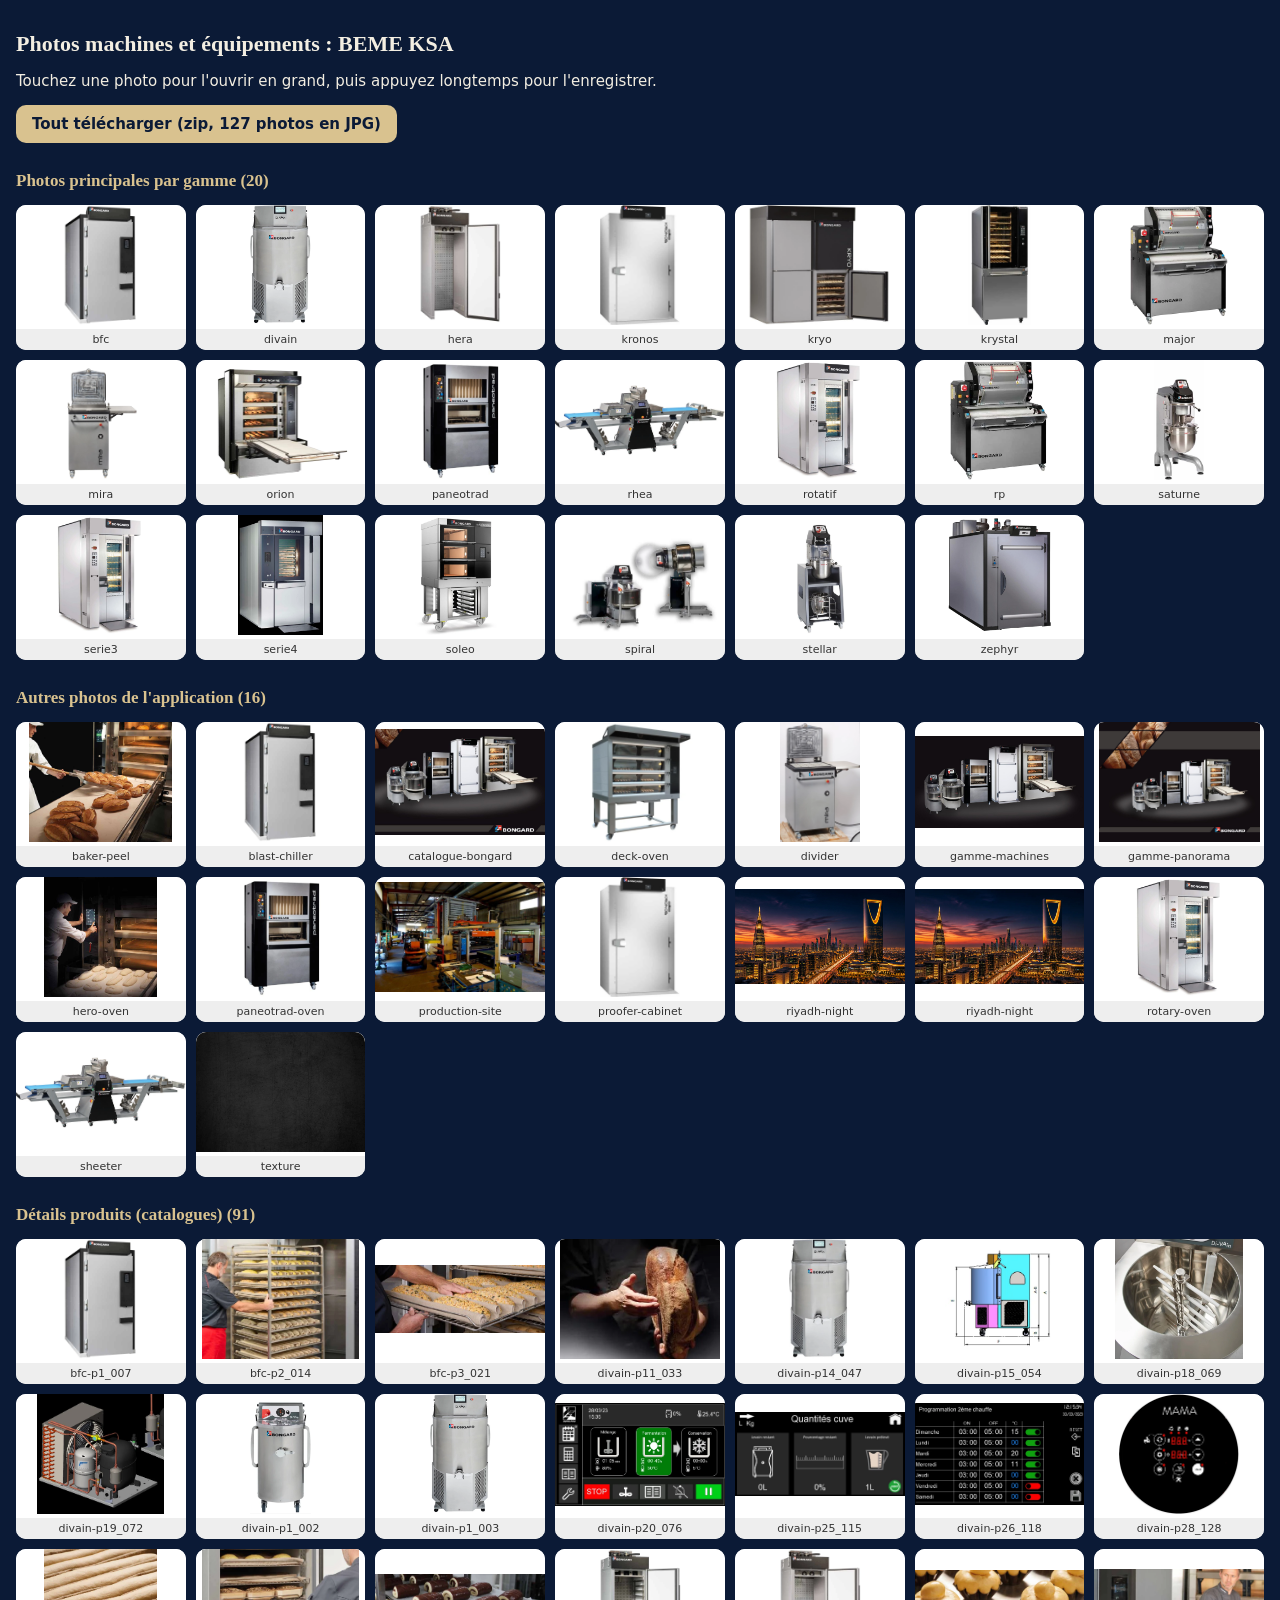
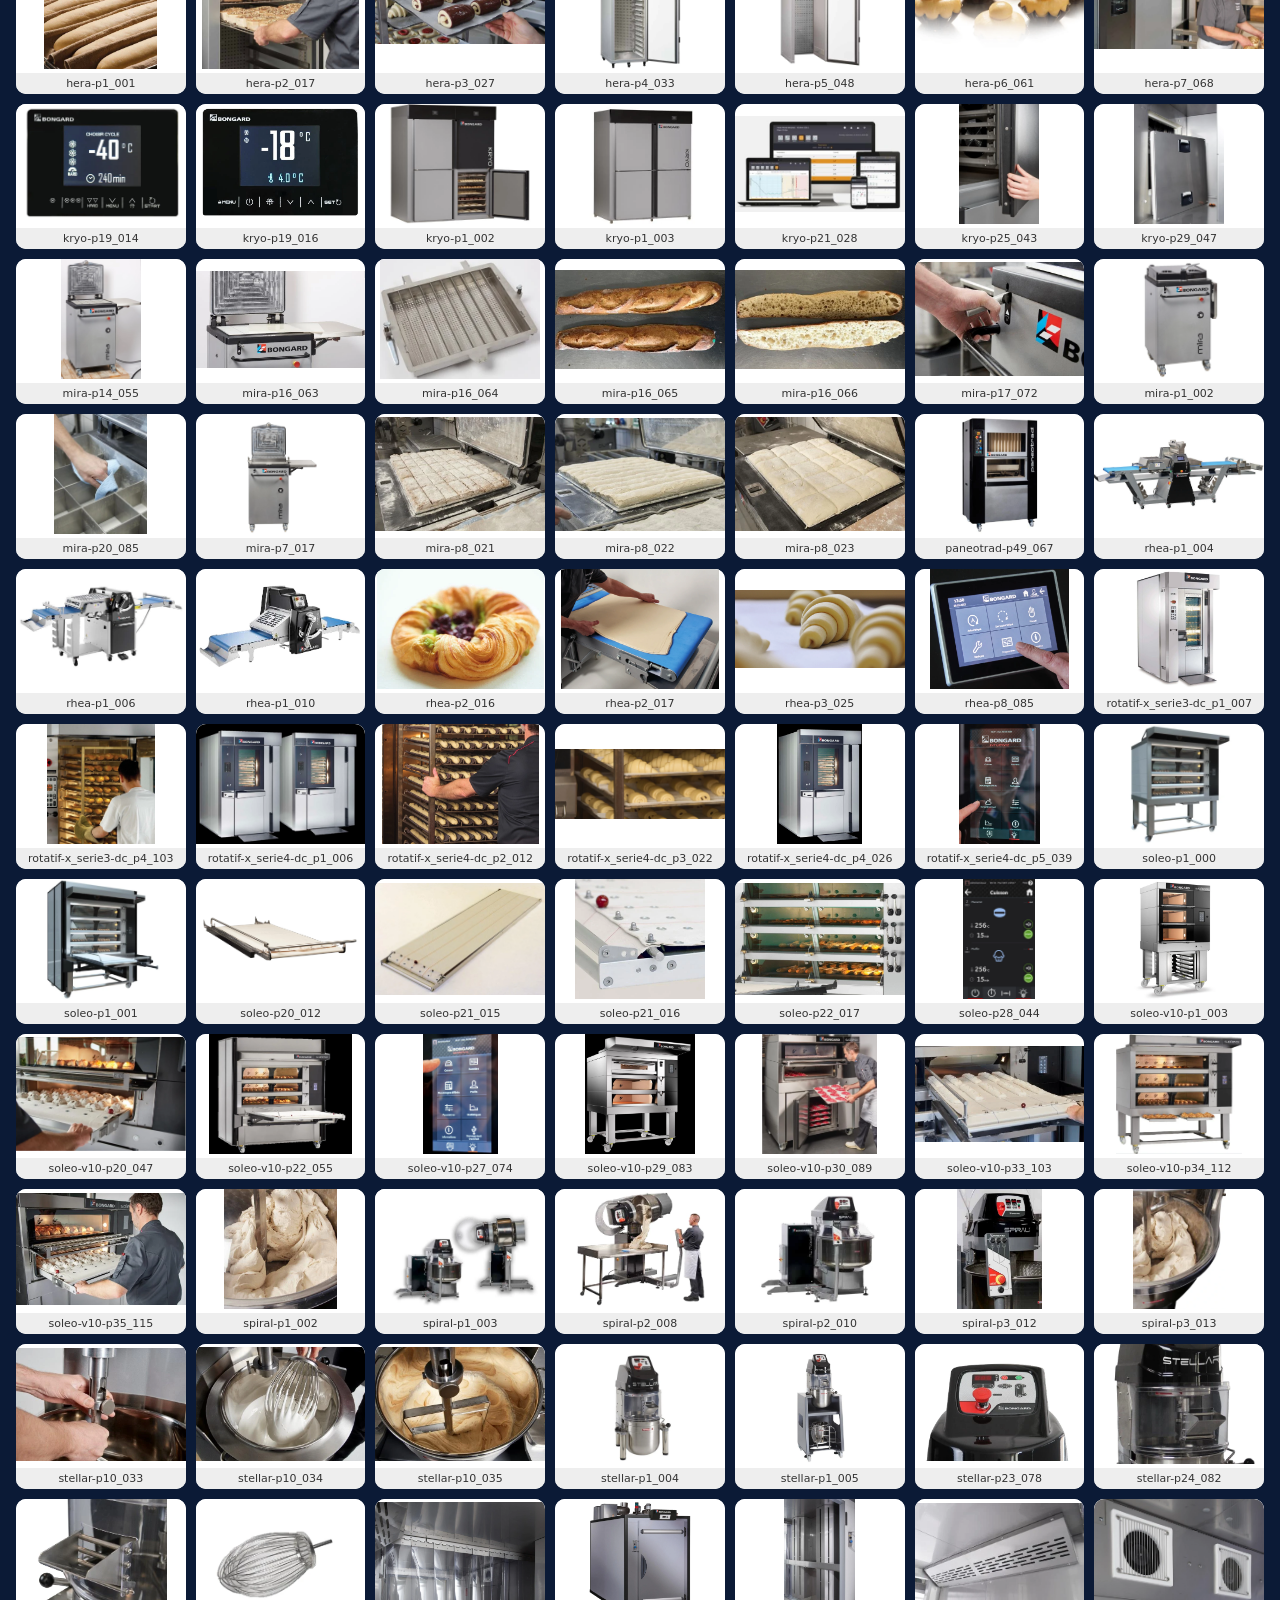
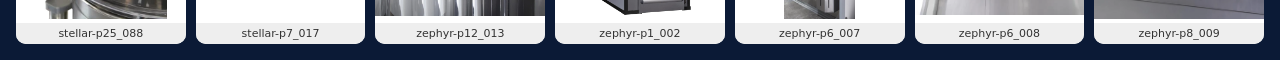
==== photos/index.html @ a30695cc "Photos machines gallery + zip Co-Authored-By: Claude Sonnet 5.5 <noreply@anthropic.com> Claude-Sessi" ====
<!doctype html><meta charset=utf-8><meta name=viewport content="width=device-width,initial-scale=1"><title>Photos machines BEME</title><style>body{font:15px system-ui;margin:0;padding:16px;background:#0b1a36;color:#f3eee2}h1{font:600 22px Georgia}h2{color:#d9c28f;font:600 17px Georgia;margin-top:28px}.g{display:grid;grid-template-columns:repeat(auto-fill,minmax(150px,1fr));gap:10px}.g a{background:#fff;border-radius:10px;overflow:hidden;color:#333;text-decoration:none;text-align:center}.g img{width:100%;height:120px;object-fit:contain;background:#fff}.g span{display:block;font-size:11px;padding:4px;background:#eee}.dl{display:inline-block;background:#d9c28f;color:#0b1a36;padding:10px 16px;border-radius:10px;font-weight:700;text-decoration:none}</style>
<h1>Photos machines et équipements : BEME KSA</h1><p>Touchez une photo pour l'ouvrir en grand, puis appuyez longtemps pour l'enregistrer.</p><p><a class=dl href="photos-machines-beme.zip">Tout télécharger (zip, 127 photos en JPG)</a></p>
<h2>Photos principales par gamme (20)</h2><div class=g><a href="../assets/gamme/bfc.webp" target=_blank><img src="../assets/gamme/bfc.webp" loading=lazy><span>bfc</span></a><a href="../assets/gamme/divain.webp" target=_blank><img src="../assets/gamme/divain.webp" loading=lazy><span>divain</span></a><a href="../assets/gamme/hera.webp" target=_blank><img src="../assets/gamme/hera.webp" loading=lazy><span>hera</span></a><a href="../assets/gamme/kronos.webp" target=_blank><img src="../assets/gamme/kronos.webp" loading=lazy><span>kronos</span></a><a href="../assets/gamme/kryo.webp" target=_blank><img src="../assets/gamme/kryo.webp" loading=lazy><span>kryo</span></a><a href="../assets/gamme/krystal.webp" target=_blank><img src="../assets/gamme/krystal.webp" loading=lazy><span>krystal</span></a><a href="../assets/gamme/major.webp" target=_blank><img src="../assets/gamme/major.webp" loading=lazy><span>major</span></a><a href="../assets/gamme/mira.webp" target=_blank><img src="../assets/gamme/mira.webp" loading=lazy><span>mira</span></a><a href="../assets/gamme/orion.webp" target=_blank><img src="../assets/gamme/orion.webp" loading=lazy><span>orion</span></a><a href="../assets/gamme/paneotrad.webp" target=_blank><img src="../assets/gamme/paneotrad.webp" loading=lazy><span>paneotrad</span></a><a href="../assets/gamme/rhea.webp" target=_blank><img src="../assets/gamme/rhea.webp" loading=lazy><span>rhea</span></a><a href="../assets/gamme/rotatif.webp" target=_blank><img src="../assets/gamme/rotatif.webp" loading=lazy><span>rotatif</span></a><a href="../assets/gamme/rp.webp" target=_blank><img src="../assets/gamme/rp.webp" loading=lazy><span>rp</span></a><a href="../assets/gamme/saturne.webp" target=_blank><img src="../assets/gamme/saturne.webp" loading=lazy><span>saturne</span></a><a href="../assets/gamme/serie3.webp" target=_blank><img src="../assets/gamme/serie3.webp" loading=lazy><span>serie3</span></a><a href="../assets/gamme/serie4.webp" target=_blank><img src="../assets/gamme/serie4.webp" loading=lazy><span>serie4</span></a><a href="../assets/gamme/soleo.webp" target=_blank><img src="../assets/gamme/soleo.webp" loading=lazy><span>soleo</span></a><a href="../assets/gamme/spiral.webp" target=_blank><img src="../assets/gamme/spiral.webp" loading=lazy><span>spiral</span></a><a href="../assets/gamme/stellar.webp" target=_blank><img src="../assets/gamme/stellar.webp" loading=lazy><span>stellar</span></a><a href="../assets/gamme/zephyr.webp" target=_blank><img src="../assets/gamme/zephyr.webp" loading=lazy><span>zephyr</span></a></div><h2>Autres photos de l'application (16)</h2><div class=g><a href="../assets/img/baker-peel.jpg" target=_blank><img src="../assets/img/baker-peel.jpg" loading=lazy><span>baker-peel</span></a><a href="../assets/img/blast-chiller.webp" target=_blank><img src="../assets/img/blast-chiller.webp" loading=lazy><span>blast-chiller</span></a><a href="../assets/img/catalogue-bongard.jpg" target=_blank><img src="../assets/img/catalogue-bongard.jpg" loading=lazy><span>catalogue-bongard</span></a><a href="../assets/img/deck-oven.webp" target=_blank><img src="../assets/img/deck-oven.webp" loading=lazy><span>deck-oven</span></a><a href="../assets/img/divider.webp" target=_blank><img src="../assets/img/divider.webp" loading=lazy><span>divider</span></a><a href="../assets/img/gamme-machines.jpg" target=_blank><img src="../assets/img/gamme-machines.jpg" loading=lazy><span>gamme-machines</span></a><a href="../assets/img/gamme-panorama.jpg" target=_blank><img src="../assets/img/gamme-panorama.jpg" loading=lazy><span>gamme-panorama</span></a><a href="../assets/img/hero-oven.jpg" target=_blank><img src="../assets/img/hero-oven.jpg" loading=lazy><span>hero-oven</span></a><a href="../assets/img/paneotrad-oven.webp" target=_blank><img src="../assets/img/paneotrad-oven.webp" loading=lazy><span>paneotrad-oven</span></a><a href="../assets/img/production-site.jpg" target=_blank><img src="../assets/img/production-site.jpg" loading=lazy><span>production-site</span></a><a href="../assets/img/proofer-cabinet.webp" target=_blank><img src="../assets/img/proofer-cabinet.webp" loading=lazy><span>proofer-cabinet</span></a><a href="../assets/img/riyadh-night.jpg" target=_blank><img src="../assets/img/riyadh-night.jpg" loading=lazy><span>riyadh-night</span></a><a href="../assets/img/riyadh-night.webp" target=_blank><img src="../assets/img/riyadh-night.webp" loading=lazy><span>riyadh-night</span></a><a href="../assets/img/rotary-oven.webp" target=_blank><img src="../assets/img/rotary-oven.webp" loading=lazy><span>rotary-oven</span></a><a href="../assets/img/sheeter.webp" target=_blank><img src="../assets/img/sheeter.webp" loading=lazy><span>sheeter</span></a><a href="../assets/img/texture.webp" target=_blank><img src="../assets/img/texture.webp" loading=lazy><span>texture</span></a></div><h2>Détails produits (catalogues) (91)</h2><div class=g><a href="../assets/gamme/g/bfc-p1_007.webp" target=_blank><img src="../assets/gamme/g/bfc-p1_007.webp" loading=lazy><span>bfc-p1_007</span></a><a href="../assets/gamme/g/bfc-p2_014.webp" target=_blank><img src="../assets/gamme/g/bfc-p2_014.webp" loading=lazy><span>bfc-p2_014</span></a><a href="../assets/gamme/g/bfc-p3_021.webp" target=_blank><img src="../assets/gamme/g/bfc-p3_021.webp" loading=lazy><span>bfc-p3_021</span></a><a href="../assets/gamme/g/divain-p11_033.webp" target=_blank><img src="../assets/gamme/g/divain-p11_033.webp" loading=lazy><span>divain-p11_033</span></a><a href="../assets/gamme/g/divain-p14_047.webp" target=_blank><img src="../assets/gamme/g/divain-p14_047.webp" loading=lazy><span>divain-p14_047</span></a><a href="../assets/gamme/g/divain-p15_054.webp" target=_blank><img src="../assets/gamme/g/divain-p15_054.webp" loading=lazy><span>divain-p15_054</span></a><a href="../assets/gamme/g/divain-p18_069.webp" target=_blank><img src="../assets/gamme/g/divain-p18_069.webp" loading=lazy><span>divain-p18_069</span></a><a href="../assets/gamme/g/divain-p19_072.webp" target=_blank><img src="../assets/gamme/g/divain-p19_072.webp" loading=lazy><span>divain-p19_072</span></a><a href="../assets/gamme/g/divain-p1_002.webp" target=_blank><img src="../assets/gamme/g/divain-p1_002.webp" loading=lazy><span>divain-p1_002</span></a><a href="../assets/gamme/g/divain-p1_003.webp" target=_blank><img src="../assets/gamme/g/divain-p1_003.webp" loading=lazy><span>divain-p1_003</span></a><a href="../assets/gamme/g/divain-p20_076.webp" target=_blank><img src="../assets/gamme/g/divain-p20_076.webp" loading=lazy><span>divain-p20_076</span></a><a href="../assets/gamme/g/divain-p25_115.webp" target=_blank><img src="../assets/gamme/g/divain-p25_115.webp" loading=lazy><span>divain-p25_115</span></a><a href="../assets/gamme/g/divain-p26_118.webp" target=_blank><img src="../assets/gamme/g/divain-p26_118.webp" loading=lazy><span>divain-p26_118</span></a><a href="../assets/gamme/g/divain-p28_128.webp" target=_blank><img src="../assets/gamme/g/divain-p28_128.webp" loading=lazy><span>divain-p28_128</span></a><a href="../assets/gamme/g/hera-p1_001.webp" target=_blank><img src="../assets/gamme/g/hera-p1_001.webp" loading=lazy><span>hera-p1_001</span></a><a href="../assets/gamme/g/hera-p2_017.webp" target=_blank><img src="../assets/gamme/g/hera-p2_017.webp" loading=lazy><span>hera-p2_017</span></a><a href="../assets/gamme/g/hera-p3_027.webp" target=_blank><img src="../assets/gamme/g/hera-p3_027.webp" loading=lazy><span>hera-p3_027</span></a><a href="../assets/gamme/g/hera-p4_033.webp" target=_blank><img src="../assets/gamme/g/hera-p4_033.webp" loading=lazy><span>hera-p4_033</span></a><a href="../assets/gamme/g/hera-p5_048.webp" target=_blank><img src="../assets/gamme/g/hera-p5_048.webp" loading=lazy><span>hera-p5_048</span></a><a href="../assets/gamme/g/hera-p6_061.webp" target=_blank><img src="../assets/gamme/g/hera-p6_061.webp" loading=lazy><span>hera-p6_061</span></a><a href="../assets/gamme/g/hera-p7_068.webp" target=_blank><img src="../assets/gamme/g/hera-p7_068.webp" loading=lazy><span>hera-p7_068</span></a><a href="../assets/gamme/g/kryo-p19_014.webp" target=_blank><img src="../assets/gamme/g/kryo-p19_014.webp" loading=lazy><span>kryo-p19_014</span></a><a href="../assets/gamme/g/kryo-p19_016.webp" target=_blank><img src="../assets/gamme/g/kryo-p19_016.webp" loading=lazy><span>kryo-p19_016</span></a><a href="../assets/gamme/g/kryo-p1_002.webp" target=_blank><img src="../assets/gamme/g/kryo-p1_002.webp" loading=lazy><span>kryo-p1_002</span></a><a href="../assets/gamme/g/kryo-p1_003.webp" target=_blank><img src="../assets/gamme/g/kryo-p1_003.webp" loading=lazy><span>kryo-p1_003</span></a><a href="../assets/gamme/g/kryo-p21_028.webp" target=_blank><img src="../assets/gamme/g/kryo-p21_028.webp" loading=lazy><span>kryo-p21_028</span></a><a href="../assets/gamme/g/kryo-p25_043.webp" target=_blank><img src="../assets/gamme/g/kryo-p25_043.webp" loading=lazy><span>kryo-p25_043</span></a><a href="../assets/gamme/g/kryo-p29_047.webp" target=_blank><img src="../assets/gamme/g/kryo-p29_047.webp" loading=lazy><span>kryo-p29_047</span></a><a href="../assets/gamme/g/mira-p14_055.webp" target=_blank><img src="../assets/gamme/g/mira-p14_055.webp" loading=lazy><span>mira-p14_055</span></a><a href="../assets/gamme/g/mira-p16_063.webp" target=_blank><img src="../assets/gamme/g/mira-p16_063.webp" loading=lazy><span>mira-p16_063</span></a><a href="../assets/gamme/g/mira-p16_064.webp" target=_blank><img src="../assets/gamme/g/mira-p16_064.webp" loading=lazy><span>mira-p16_064</span></a><a href="../assets/gamme/g/mira-p16_065.webp" target=_blank><img src="../assets/gamme/g/mira-p16_065.webp" loading=lazy><span>mira-p16_065</span></a><a href="../assets/gamme/g/mira-p16_066.webp" target=_blank><img src="../assets/gamme/g/mira-p16_066.webp" loading=lazy><span>mira-p16_066</span></a><a href="../assets/gamme/g/mira-p17_072.webp" target=_blank><img src="../assets/gamme/g/mira-p17_072.webp" loading=lazy><span>mira-p17_072</span></a><a href="../assets/gamme/g/mira-p1_002.webp" target=_blank><img src="../assets/gamme/g/mira-p1_002.webp" loading=lazy><span>mira-p1_002</span></a><a href="../assets/gamme/g/mira-p20_085.webp" target=_blank><img src="../assets/gamme/g/mira-p20_085.webp" loading=lazy><span>mira-p20_085</span></a><a href="../assets/gamme/g/mira-p7_017.webp" target=_blank><img src="../assets/gamme/g/mira-p7_017.webp" loading=lazy><span>mira-p7_017</span></a><a href="../assets/gamme/g/mira-p8_021.webp" target=_blank><img src="../assets/gamme/g/mira-p8_021.webp" loading=lazy><span>mira-p8_021</span></a><a href="../assets/gamme/g/mira-p8_022.webp" target=_blank><img src="../assets/gamme/g/mira-p8_022.webp" loading=lazy><span>mira-p8_022</span></a><a href="../assets/gamme/g/mira-p8_023.webp" target=_blank><img src="../assets/gamme/g/mira-p8_023.webp" loading=lazy><span>mira-p8_023</span></a><a href="../assets/gamme/g/paneotrad-p49_067.webp" target=_blank><img src="../assets/gamme/g/paneotrad-p49_067.webp" loading=lazy><span>paneotrad-p49_067</span></a><a href="../assets/gamme/g/rhea-p1_004.webp" target=_blank><img src="../assets/gamme/g/rhea-p1_004.webp" loading=lazy><span>rhea-p1_004</span></a><a href="../assets/gamme/g/rhea-p1_006.webp" target=_blank><img src="../assets/gamme/g/rhea-p1_006.webp" loading=lazy><span>rhea-p1_006</span></a><a href="../assets/gamme/g/rhea-p1_010.webp" target=_blank><img src="../assets/gamme/g/rhea-p1_010.webp" loading=lazy><span>rhea-p1_010</span></a><a href="../assets/gamme/g/rhea-p2_016.webp" target=_blank><img src="../assets/gamme/g/rhea-p2_016.webp" loading=lazy><span>rhea-p2_016</span></a><a href="../assets/gamme/g/rhea-p2_017.webp" target=_blank><img src="../assets/gamme/g/rhea-p2_017.webp" loading=lazy><span>rhea-p2_017</span></a><a href="../assets/gamme/g/rhea-p3_025.webp" target=_blank><img src="../assets/gamme/g/rhea-p3_025.webp" loading=lazy><span>rhea-p3_025</span></a><a href="../assets/gamme/g/rhea-p8_085.webp" target=_blank><img src="../assets/gamme/g/rhea-p8_085.webp" loading=lazy><span>rhea-p8_085</span></a><a href="../assets/gamme/g/rotatif-x_serie3-dc_p1_007.webp" target=_blank><img src="../assets/gamme/g/rotatif-x_serie3-dc_p1_007.webp" loading=lazy><span>rotatif-x_serie3-dc_p1_007</span></a><a href="../assets/gamme/g/rotatif-x_serie3-dc_p4_103.webp" target=_blank><img src="../assets/gamme/g/rotatif-x_serie3-dc_p4_103.webp" loading=lazy><span>rotatif-x_serie3-dc_p4_103</span></a><a href="../assets/gamme/g/rotatif-x_serie4-dc_p1_006.webp" target=_blank><img src="../assets/gamme/g/rotatif-x_serie4-dc_p1_006.webp" loading=lazy><span>rotatif-x_serie4-dc_p1_006</span></a><a href="../assets/gamme/g/rotatif-x_serie4-dc_p2_012.webp" target=_blank><img src="../assets/gamme/g/rotatif-x_serie4-dc_p2_012.webp" loading=lazy><span>rotatif-x_serie4-dc_p2_012</span></a><a href="../assets/gamme/g/rotatif-x_serie4-dc_p3_022.webp" target=_blank><img src="../assets/gamme/g/rotatif-x_serie4-dc_p3_022.webp" loading=lazy><span>rotatif-x_serie4-dc_p3_022</span></a><a href="../assets/gamme/g/rotatif-x_serie4-dc_p4_026.webp" target=_blank><img src="../assets/gamme/g/rotatif-x_serie4-dc_p4_026.webp" loading=lazy><span>rotatif-x_serie4-dc_p4_026</span></a><a href="../assets/gamme/g/rotatif-x_serie4-dc_p5_039.webp" target=_blank><img src="../assets/gamme/g/rotatif-x_serie4-dc_p5_039.webp" loading=lazy><span>rotatif-x_serie4-dc_p5_039</span></a><a href="../assets/gamme/g/soleo-p1_000.webp" target=_blank><img src="../assets/gamme/g/soleo-p1_000.webp" loading=lazy><span>soleo-p1_000</span></a><a href="../assets/gamme/g/soleo-p1_001.webp" target=_blank><img src="../assets/gamme/g/soleo-p1_001.webp" loading=lazy><span>soleo-p1_001</span></a><a href="../assets/gamme/g/soleo-p20_012.webp" target=_blank><img src="../assets/gamme/g/soleo-p20_012.webp" loading=lazy><span>soleo-p20_012</span></a><a href="../assets/gamme/g/soleo-p21_015.webp" target=_blank><img src="../assets/gamme/g/soleo-p21_015.webp" loading=lazy><span>soleo-p21_015</span></a><a href="../assets/gamme/g/soleo-p21_016.webp" target=_blank><img src="../assets/gamme/g/soleo-p21_016.webp" loading=lazy><span>soleo-p21_016</span></a><a href="../assets/gamme/g/soleo-p22_017.webp" target=_blank><img src="../assets/gamme/g/soleo-p22_017.webp" loading=lazy><span>soleo-p22_017</span></a><a href="../assets/gamme/g/soleo-p28_044.webp" target=_blank><img src="../assets/gamme/g/soleo-p28_044.webp" loading=lazy><span>soleo-p28_044</span></a><a href="../assets/gamme/g/soleo-v10-p1_003.webp" target=_blank><img src="../assets/gamme/g/soleo-v10-p1_003.webp" loading=lazy><span>soleo-v10-p1_003</span></a><a href="../assets/gamme/g/soleo-v10-p20_047.webp" target=_blank><img src="../assets/gamme/g/soleo-v10-p20_047.webp" loading=lazy><span>soleo-v10-p20_047</span></a><a href="../assets/gamme/g/soleo-v10-p22_055.webp" target=_blank><img src="../assets/gamme/g/soleo-v10-p22_055.webp" loading=lazy><span>soleo-v10-p22_055</span></a><a href="../assets/gamme/g/soleo-v10-p27_074.webp" target=_blank><img src="../assets/gamme/g/soleo-v10-p27_074.webp" loading=lazy><span>soleo-v10-p27_074</span></a><a href="../assets/gamme/g/soleo-v10-p29_083.webp" target=_blank><img src="../assets/gamme/g/soleo-v10-p29_083.webp" loading=lazy><span>soleo-v10-p29_083</span></a><a href="../assets/gamme/g/soleo-v10-p30_089.webp" target=_blank><img src="../assets/gamme/g/soleo-v10-p30_089.webp" loading=lazy><span>soleo-v10-p30_089</span></a><a href="../assets/gamme/g/soleo-v10-p33_103.webp" target=_blank><img src="../assets/gamme/g/soleo-v10-p33_103.webp" loading=lazy><span>soleo-v10-p33_103</span></a><a href="../assets/gamme/g/soleo-v10-p34_112.webp" target=_blank><img src="../assets/gamme/g/soleo-v10-p34_112.webp" loading=lazy><span>soleo-v10-p34_112</span></a><a href="../assets/gamme/g/soleo-v10-p35_115.webp" target=_blank><img src="../assets/gamme/g/soleo-v10-p35_115.webp" loading=lazy><span>soleo-v10-p35_115</span></a><a href="../assets/gamme/g/spiral-p1_002.webp" target=_blank><img src="../assets/gamme/g/spiral-p1_002.webp" loading=lazy><span>spiral-p1_002</span></a><a href="../assets/gamme/g/spiral-p1_003.webp" target=_blank><img src="../assets/gamme/g/spiral-p1_003.webp" loading=lazy><span>spiral-p1_003</span></a><a href="../assets/gamme/g/spiral-p2_008.webp" target=_blank><img src="../assets/gamme/g/spiral-p2_008.webp" loading=lazy><span>spiral-p2_008</span></a><a href="../assets/gamme/g/spiral-p2_010.webp" target=_blank><img src="../assets/gamme/g/spiral-p2_010.webp" loading=lazy><span>spiral-p2_010</span></a><a href="../assets/gamme/g/spiral-p3_012.webp" target=_blank><img src="../assets/gamme/g/spiral-p3_012.webp" loading=lazy><span>spiral-p3_012</span></a><a href="../assets/gamme/g/spiral-p3_013.webp" target=_blank><img src="../assets/gamme/g/spiral-p3_013.webp" loading=lazy><span>spiral-p3_013</span></a><a href="../assets/gamme/g/stellar-p10_033.webp" target=_blank><img src="../assets/gamme/g/stellar-p10_033.webp" loading=lazy><span>stellar-p10_033</span></a><a href="../assets/gamme/g/stellar-p10_034.webp" target=_blank><img src="../assets/gamme/g/stellar-p10_034.webp" loading=lazy><span>stellar-p10_034</span></a><a href="../assets/gamme/g/stellar-p10_035.webp" target=_blank><img src="../assets/gamme/g/stellar-p10_035.webp" loading=lazy><span>stellar-p10_035</span></a><a href="../assets/gamme/g/stellar-p1_004.webp" target=_blank><img src="../assets/gamme/g/stellar-p1_004.webp" loading=lazy><span>stellar-p1_004</span></a><a href="../assets/gamme/g/stellar-p1_005.webp" target=_blank><img src="../assets/gamme/g/stellar-p1_005.webp" loading=lazy><span>stellar-p1_005</span></a><a href="../assets/gamme/g/stellar-p23_078.webp" target=_blank><img src="../assets/gamme/g/stellar-p23_078.webp" loading=lazy><span>stellar-p23_078</span></a><a href="../assets/gamme/g/stellar-p24_082.webp" target=_blank><img src="../assets/gamme/g/stellar-p24_082.webp" loading=lazy><span>stellar-p24_082</span></a><a href="../assets/gamme/g/stellar-p25_088.webp" target=_blank><img src="../assets/gamme/g/stellar-p25_088.webp" loading=lazy><span>stellar-p25_088</span></a><a href="../assets/gamme/g/stellar-p7_017.webp" target=_blank><img src="../assets/gamme/g/stellar-p7_017.webp" loading=lazy><span>stellar-p7_017</span></a><a href="../assets/gamme/g/zephyr-p12_013.webp" target=_blank><img src="../assets/gamme/g/zephyr-p12_013.webp" loading=lazy><span>zephyr-p12_013</span></a><a href="../assets/gamme/g/zephyr-p1_002.webp" target=_blank><img src="../assets/gamme/g/zephyr-p1_002.webp" loading=lazy><span>zephyr-p1_002</span></a><a href="../assets/gamme/g/zephyr-p6_007.webp" target=_blank><img src="../assets/gamme/g/zephyr-p6_007.webp" loading=lazy><span>zephyr-p6_007</span></a><a href="../assets/gamme/g/zephyr-p6_008.webp" target=_blank><img src="../assets/gamme/g/zephyr-p6_008.webp" loading=lazy><span>zephyr-p6_008</span></a><a href="../assets/gamme/g/zephyr-p8_009.webp" target=_blank><img src="../assets/gamme/g/zephyr-p8_009.webp" loading=lazy><span>zephyr-p8_009</span></a></div>
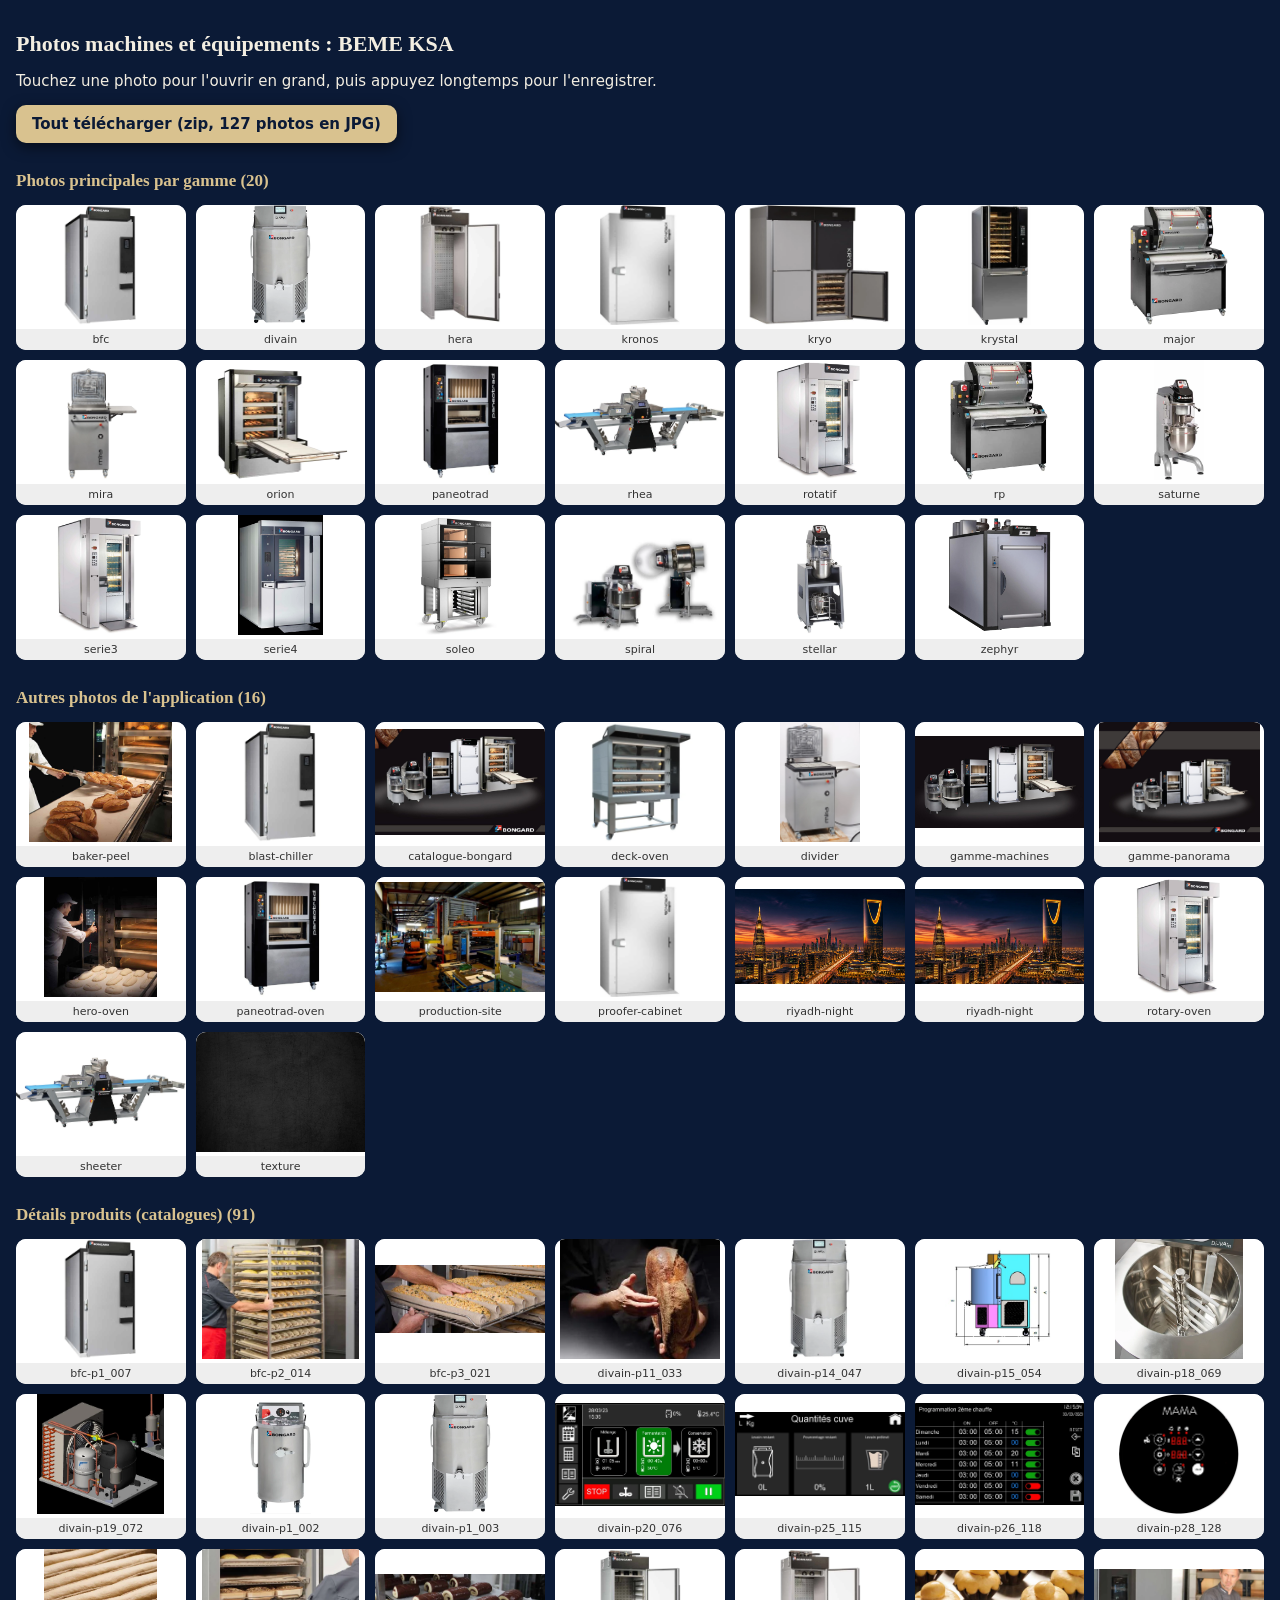
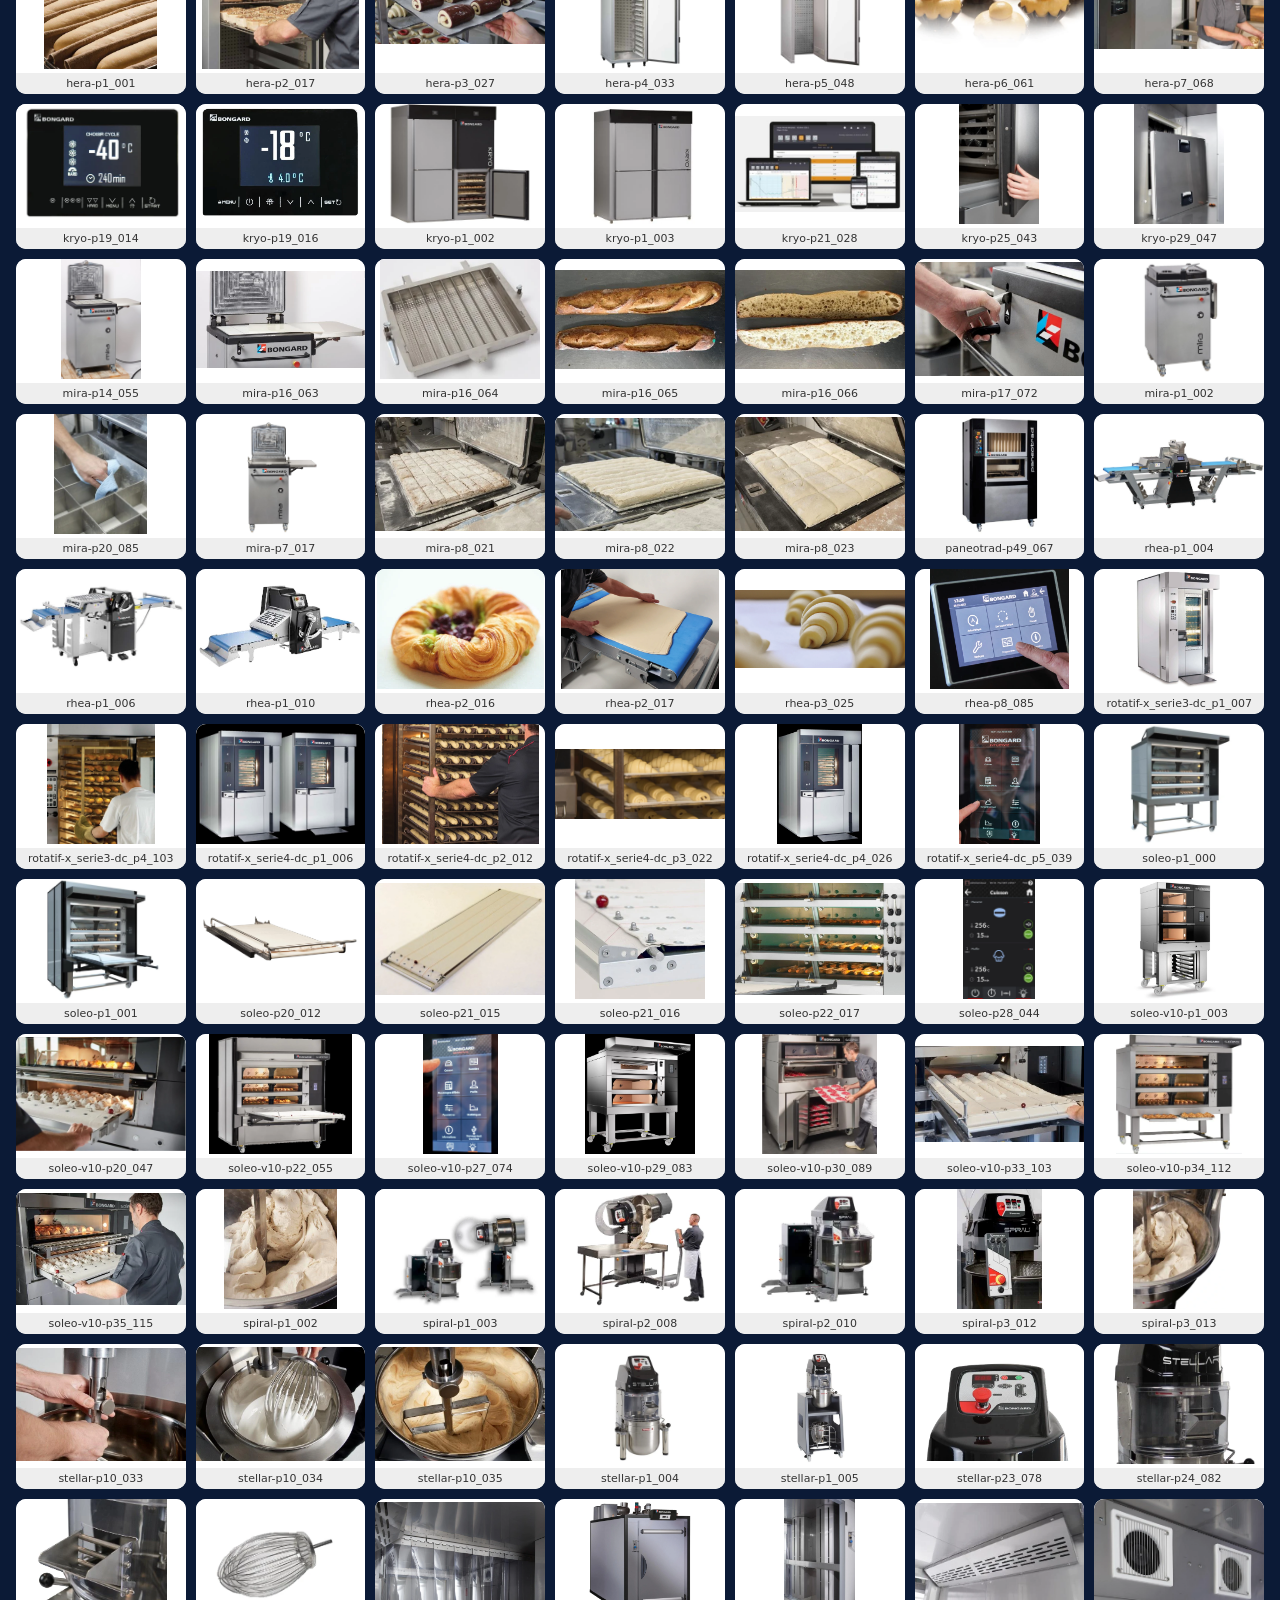
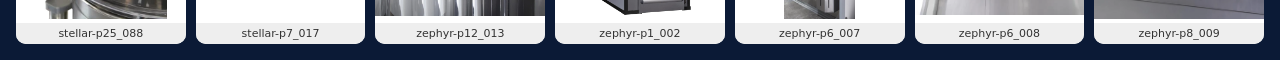
==== commit 37484592: "photos: sticky download-all button" ====
--- a/photos/index.html
+++ b/photos/index.html
@@ -1,3 +1,3 @@
-<!doctype html><meta charset=utf-8><meta name=viewport content="width=device-width,initial-scale=1"><title>Photos machines BEME</title><style>body{font:15px system-ui;margin:0;padding:16px;background:#0b1a36;color:#f3eee2}h1{font:600 22px Georgia}h2{color:#d9c28f;font:600 17px Georgia;margin-top:28px}.g{display:grid;grid-template-columns:repeat(auto-fill,minmax(150px,1fr));gap:10px}.g a{background:#fff;border-radius:10px;overflow:hidden;color:#333;text-decoration:none;text-align:center}.g img{width:100%;height:120px;object-fit:contain;background:#fff}.g span{display:block;font-size:11px;padding:4px;background:#eee}.dl{display:inline-block;background:#d9c28f;color:#0b1a36;padding:10px 16px;border-radius:10px;font-weight:700;text-decoration:none}</style>
-<h1>Photos machines et équipements : BEME KSA</h1><p>Touchez une photo pour l'ouvrir en grand, puis appuyez longtemps pour l'enregistrer.</p><p><a class=dl href="photos-machines-beme.zip">Tout télécharger (zip, 127 photos en JPG)</a></p>
+<!doctype html><meta charset=utf-8><meta name=viewport content="width=device-width,initial-scale=1"><title>Photos machines BEME</title><style>body{font:15px system-ui;margin:0;padding:16px;background:#0b1a36;color:#f3eee2}h1{font:600 22px Georgia}h2{color:#d9c28f;font:600 17px Georgia;margin-top:28px}.g{display:grid;grid-template-columns:repeat(auto-fill,minmax(150px,1fr));gap:10px}.g a{background:#fff;border-radius:10px;overflow:hidden;color:#333;text-decoration:none;text-align:center}.g img{width:100%;height:120px;object-fit:contain;background:#fff}.g span{display:block;font-size:11px;padding:4px;background:#eee}.dl{position:sticky;top:8px;z-index:5;box-shadow:0 4px 14px #0008;display:inline-block;background:#d9c28f;color:#0b1a36;padding:10px 16px;border-radius:10px;font-weight:700;text-decoration:none}</style>
+<h1>Photos machines et équipements : BEME KSA</h1><p>Touchez une photo pour l'ouvrir en grand, puis appuyez longtemps pour l'enregistrer.</p><p><a class=dl href="photos-machines-beme.zip" download="photos-machines-beme.zip">Tout télécharger (zip, 127 photos en JPG)</a></p>
 <h2>Photos principales par gamme (20)</h2><div class=g><a href="../assets/gamme/bfc.webp" target=_blank><img src="../assets/gamme/bfc.webp" loading=lazy><span>bfc</span></a><a href="../assets/gamme/divain.webp" target=_blank><img src="../assets/gamme/divain.webp" loading=lazy><span>divain</span></a><a href="../assets/gamme/hera.webp" target=_blank><img src="../assets/gamme/hera.webp" loading=lazy><span>hera</span></a><a href="../assets/gamme/kronos.webp" target=_blank><img src="../assets/gamme/kronos.webp" loading=lazy><span>kronos</span></a><a href="../assets/gamme/kryo.webp" target=_blank><img src="../assets/gamme/kryo.webp" loading=lazy><span>kryo</span></a><a href="../assets/gamme/krystal.webp" target=_blank><img src="../assets/gamme/krystal.webp" loading=lazy><span>krystal</span></a><a href="../assets/gamme/major.webp" target=_blank><img src="../assets/gamme/major.webp" loading=lazy><span>major</span></a><a href="../assets/gamme/mira.webp" target=_blank><img src="../assets/gamme/mira.webp" loading=lazy><span>mira</span></a><a href="../assets/gamme/orion.webp" target=_blank><img src="../assets/gamme/orion.webp" loading=lazy><span>orion</span></a><a href="../assets/gamme/paneotrad.webp" target=_blank><img src="../assets/gamme/paneotrad.webp" loading=lazy><span>paneotrad</span></a><a href="../assets/gamme/rhea.webp" target=_blank><img src="../assets/gamme/rhea.webp" loading=lazy><span>rhea</span></a><a href="../assets/gamme/rotatif.webp" target=_blank><img src="../assets/gamme/rotatif.webp" loading=lazy><span>rotatif</span></a><a href="../assets/gamme/rp.webp" target=_blank><img src="../assets/gamme/rp.webp" loading=lazy><span>rp</span></a><a href="../assets/gamme/saturne.webp" target=_blank><img src="../assets/gamme/saturne.webp" loading=lazy><span>saturne</span></a><a href="../assets/gamme/serie3.webp" target=_blank><img src="../assets/gamme/serie3.webp" loading=lazy><span>serie3</span></a><a href="../assets/gamme/serie4.webp" target=_blank><img src="../assets/gamme/serie4.webp" loading=lazy><span>serie4</span></a><a href="../assets/gamme/soleo.webp" target=_blank><img src="../assets/gamme/soleo.webp" loading=lazy><span>soleo</span></a><a href="../assets/gamme/spiral.webp" target=_blank><img src="../assets/gamme/spiral.webp" loading=lazy><span>spiral</span></a><a href="../assets/gamme/stellar.webp" target=_blank><img src="../assets/gamme/stellar.webp" loading=lazy><span>stellar</span></a><a href="../assets/gamme/zephyr.webp" target=_blank><img src="../assets/gamme/zephyr.webp" loading=lazy><span>zephyr</span></a></div><h2>Autres photos de l'application (16)</h2><div class=g><a href="../assets/img/baker-peel.jpg" target=_blank><img src="../assets/img/baker-peel.jpg" loading=lazy><span>baker-peel</span></a><a href="../assets/img/blast-chiller.webp" target=_blank><img src="../assets/img/blast-chiller.webp" loading=lazy><span>blast-chiller</span></a><a href="../assets/img/catalogue-bongard.jpg" target=_blank><img src="../assets/img/catalogue-bongard.jpg" loading=lazy><span>catalogue-bongard</span></a><a href="../assets/img/deck-oven.webp" target=_blank><img src="../assets/img/deck-oven.webp" loading=lazy><span>deck-oven</span></a><a href="../assets/img/divider.webp" target=_blank><img src="../assets/img/divider.webp" loading=lazy><span>divider</span></a><a href="../assets/img/gamme-machines.jpg" target=_blank><img src="../assets/img/gamme-machines.jpg" loading=lazy><span>gamme-machines</span></a><a href="../assets/img/gamme-panorama.jpg" target=_blank><img src="../assets/img/gamme-panorama.jpg" loading=lazy><span>gamme-panorama</span></a><a href="../assets/img/hero-oven.jpg" target=_blank><img src="../assets/img/hero-oven.jpg" loading=lazy><span>hero-oven</span></a><a href="../assets/img/paneotrad-oven.webp" target=_blank><img src="../assets/img/paneotrad-oven.webp" loading=lazy><span>paneotrad-oven</span></a><a href="../assets/img/production-site.jpg" target=_blank><img src="../assets/img/production-site.jpg" loading=lazy><span>production-site</span></a><a href="../assets/img/proofer-cabinet.webp" target=_blank><img src="../assets/img/proofer-cabinet.webp" loading=lazy><span>proofer-cabinet</span></a><a href="../assets/img/riyadh-night.jpg" target=_blank><img src="../assets/img/riyadh-night.jpg" loading=lazy><span>riyadh-night</span></a><a href="../assets/img/riyadh-night.webp" target=_blank><img src="../assets/img/riyadh-night.webp" loading=lazy><span>riyadh-night</span></a><a href="../assets/img/rotary-oven.webp" target=_blank><img src="../assets/img/rotary-oven.webp" loading=lazy><span>rotary-oven</span></a><a href="../assets/img/sheeter.webp" target=_blank><img src="../assets/img/sheeter.webp" loading=lazy><span>sheeter</span></a><a href="../assets/img/texture.webp" target=_blank><img src="../assets/img/texture.webp" loading=lazy><span>texture</span></a></div><h2>Détails produits (catalogues) (91)</h2><div class=g><a href="../assets/gamme/g/bfc-p1_007.webp" target=_blank><img src="../assets/gamme/g/bfc-p1_007.webp" loading=lazy><span>bfc-p1_007</span></a><a href="../assets/gamme/g/bfc-p2_014.webp" target=_blank><img src="../assets/gamme/g/bfc-p2_014.webp" loading=lazy><span>bfc-p2_014</span></a><a href="../assets/gamme/g/bfc-p3_021.webp" target=_blank><img src="../assets/gamme/g/bfc-p3_021.webp" loading=lazy><span>bfc-p3_021</span></a><a href="../assets/gamme/g/divain-p11_033.webp" target=_blank><img src="../assets/gamme/g/divain-p11_033.webp" loading=lazy><span>divain-p11_033</span></a><a href="../assets/gamme/g/divain-p14_047.webp" target=_blank><img src="../assets/gamme/g/divain-p14_047.webp" loading=lazy><span>divain-p14_047</span></a><a href="../assets/gamme/g/divain-p15_054.webp" target=_blank><img src="../assets/gamme/g/divain-p15_054.webp" loading=lazy><span>divain-p15_054</span></a><a href="../assets/gamme/g/divain-p18_069.webp" target=_blank><img src="../assets/gamme/g/divain-p18_069.webp" loading=lazy><span>divain-p18_069</span></a><a href="../assets/gamme/g/divain-p19_072.webp" target=_blank><img src="../assets/gamme/g/divain-p19_072.webp" loading=lazy><span>divain-p19_072</span></a><a href="../assets/gamme/g/divain-p1_002.webp" target=_blank><img src="../assets/gamme/g/divain-p1_002.webp" loading=lazy><span>divain-p1_002</span></a><a href="../assets/gamme/g/divain-p1_003.webp" target=_blank><img src="../assets/gamme/g/divain-p1_003.webp" loading=lazy><span>divain-p1_003</span></a><a href="../assets/gamme/g/divain-p20_076.webp" target=_blank><img src="../assets/gamme/g/divain-p20_076.webp" loading=lazy><span>divain-p20_076</span></a><a href="../assets/gamme/g/divain-p25_115.webp" target=_blank><img src="../assets/gamme/g/divain-p25_115.webp" loading=lazy><span>divain-p25_115</span></a><a href="../assets/gamme/g/divain-p26_118.webp" target=_blank><img src="../assets/gamme/g/divain-p26_118.webp" loading=lazy><span>divain-p26_118</span></a><a href="../assets/gamme/g/divain-p28_128.webp" target=_blank><img src="../assets/gamme/g/divain-p28_128.webp" loading=lazy><span>divain-p28_128</span></a><a href="../assets/gamme/g/hera-p1_001.webp" target=_blank><img src="../assets/gamme/g/hera-p1_001.webp" loading=lazy><span>hera-p1_001</span></a><a href="../assets/gamme/g/hera-p2_017.webp" target=_blank><img src="../assets/gamme/g/hera-p2_017.webp" loading=lazy><span>hera-p2_017</span></a><a href="../assets/gamme/g/hera-p3_027.webp" target=_blank><img src="../assets/gamme/g/hera-p3_027.webp" loading=lazy><span>hera-p3_027</span></a><a href="../assets/gamme/g/hera-p4_033.webp" target=_blank><img src="../assets/gamme/g/hera-p4_033.webp" loading=lazy><span>hera-p4_033</span></a><a href="../assets/gamme/g/hera-p5_048.webp" target=_blank><img src="../assets/gamme/g/hera-p5_048.webp" loading=lazy><span>hera-p5_048</span></a><a href="../assets/gamme/g/hera-p6_061.webp" target=_blank><img src="../assets/gamme/g/hera-p6_061.webp" loading=lazy><span>hera-p6_061</span></a><a href="../assets/gamme/g/hera-p7_068.webp" target=_blank><img src="../assets/gamme/g/hera-p7_068.webp" loading=lazy><span>hera-p7_068</span></a><a href="../assets/gamme/g/kryo-p19_014.webp" target=_blank><img src="../assets/gamme/g/kryo-p19_014.webp" loading=lazy><span>kryo-p19_014</span></a><a href="../assets/gamme/g/kryo-p19_016.webp" target=_blank><img src="../assets/gamme/g/kryo-p19_016.webp" loading=lazy><span>kryo-p19_016</span></a><a href="../assets/gamme/g/kryo-p1_002.webp" target=_blank><img src="../assets/gamme/g/kryo-p1_002.webp" loading=lazy><span>kryo-p1_002</span></a><a href="../assets/gamme/g/kryo-p1_003.webp" target=_blank><img src="../assets/gamme/g/kryo-p1_003.webp" loading=lazy><span>kryo-p1_003</span></a><a href="../assets/gamme/g/kryo-p21_028.webp" target=_blank><img src="../assets/gamme/g/kryo-p21_028.webp" loading=lazy><span>kryo-p21_028</span></a><a href="../assets/gamme/g/kryo-p25_043.webp" target=_blank><img src="../assets/gamme/g/kryo-p25_043.webp" loading=lazy><span>kryo-p25_043</span></a><a href="../assets/gamme/g/kryo-p29_047.webp" target=_blank><img src="../assets/gamme/g/kryo-p29_047.webp" loading=lazy><span>kryo-p29_047</span></a><a href="../assets/gamme/g/mira-p14_055.webp" target=_blank><img src="../assets/gamme/g/mira-p14_055.webp" loading=lazy><span>mira-p14_055</span></a><a href="../assets/gamme/g/mira-p16_063.webp" target=_blank><img src="../assets/gamme/g/mira-p16_063.webp" loading=lazy><span>mira-p16_063</span></a><a href="../assets/gamme/g/mira-p16_064.webp" target=_blank><img src="../assets/gamme/g/mira-p16_064.webp" loading=lazy><span>mira-p16_064</span></a><a href="../assets/gamme/g/mira-p16_065.webp" target=_blank><img src="../assets/gamme/g/mira-p16_065.webp" loading=lazy><span>mira-p16_065</span></a><a href="../assets/gamme/g/mira-p16_066.webp" target=_blank><img src="../assets/gamme/g/mira-p16_066.webp" loading=lazy><span>mira-p16_066</span></a><a href="../assets/gamme/g/mira-p17_072.webp" target=_blank><img src="../assets/gamme/g/mira-p17_072.webp" loading=lazy><span>mira-p17_072</span></a><a href="../assets/gamme/g/mira-p1_002.webp" target=_blank><img src="../assets/gamme/g/mira-p1_002.webp" loading=lazy><span>mira-p1_002</span></a><a href="../assets/gamme/g/mira-p20_085.webp" target=_blank><img src="../assets/gamme/g/mira-p20_085.webp" loading=lazy><span>mira-p20_085</span></a><a href="../assets/gamme/g/mira-p7_017.webp" target=_blank><img src="../assets/gamme/g/mira-p7_017.webp" loading=lazy><span>mira-p7_017</span></a><a href="../assets/gamme/g/mira-p8_021.webp" target=_blank><img src="../assets/gamme/g/mira-p8_021.webp" loading=lazy><span>mira-p8_021</span></a><a href="../assets/gamme/g/mira-p8_022.webp" target=_blank><img src="../assets/gamme/g/mira-p8_022.webp" loading=lazy><span>mira-p8_022</span></a><a href="../assets/gamme/g/mira-p8_023.webp" target=_blank><img src="../assets/gamme/g/mira-p8_023.webp" loading=lazy><span>mira-p8_023</span></a><a href="../assets/gamme/g/paneotrad-p49_067.webp" target=_blank><img src="../assets/gamme/g/paneotrad-p49_067.webp" loading=lazy><span>paneotrad-p49_067</span></a><a href="../assets/gamme/g/rhea-p1_004.webp" target=_blank><img src="../assets/gamme/g/rhea-p1_004.webp" loading=lazy><span>rhea-p1_004</span></a><a href="../assets/gamme/g/rhea-p1_006.webp" target=_blank><img src="../assets/gamme/g/rhea-p1_006.webp" loading=lazy><span>rhea-p1_006</span></a><a href="../assets/gamme/g/rhea-p1_010.webp" target=_blank><img src="../assets/gamme/g/rhea-p1_010.webp" loading=lazy><span>rhea-p1_010</span></a><a href="../assets/gamme/g/rhea-p2_016.webp" target=_blank><img src="../assets/gamme/g/rhea-p2_016.webp" loading=lazy><span>rhea-p2_016</span></a><a href="../assets/gamme/g/rhea-p2_017.webp" target=_blank><img src="../assets/gamme/g/rhea-p2_017.webp" loading=lazy><span>rhea-p2_017</span></a><a href="../assets/gamme/g/rhea-p3_025.webp" target=_blank><img src="../assets/gamme/g/rhea-p3_025.webp" loading=lazy><span>rhea-p3_025</span></a><a href="../assets/gamme/g/rhea-p8_085.webp" target=_blank><img src="../assets/gamme/g/rhea-p8_085.webp" loading=lazy><span>rhea-p8_085</span></a><a href="../assets/gamme/g/rotatif-x_serie3-dc_p1_007.webp" target=_blank><img src="../assets/gamme/g/rotatif-x_serie3-dc_p1_007.webp" loading=lazy><span>rotatif-x_serie3-dc_p1_007</span></a><a href="../assets/gamme/g/rotatif-x_serie3-dc_p4_103.webp" target=_blank><img src="../assets/gamme/g/rotatif-x_serie3-dc_p4_103.webp" loading=lazy><span>rotatif-x_serie3-dc_p4_103</span></a><a href="../assets/gamme/g/rotatif-x_serie4-dc_p1_006.webp" target=_blank><img src="../assets/gamme/g/rotatif-x_serie4-dc_p1_006.webp" loading=lazy><span>rotatif-x_serie4-dc_p1_006</span></a><a href="../assets/gamme/g/rotatif-x_serie4-dc_p2_012.webp" target=_blank><img src="../assets/gamme/g/rotatif-x_serie4-dc_p2_012.webp" loading=lazy><span>rotatif-x_serie4-dc_p2_012</span></a><a href="../assets/gamme/g/rotatif-x_serie4-dc_p3_022.webp" target=_blank><img src="../assets/gamme/g/rotatif-x_serie4-dc_p3_022.webp" loading=lazy><span>rotatif-x_serie4-dc_p3_022</span></a><a href="../assets/gamme/g/rotatif-x_serie4-dc_p4_026.webp" target=_blank><img src="../assets/gamme/g/rotatif-x_serie4-dc_p4_026.webp" loading=lazy><span>rotatif-x_serie4-dc_p4_026</span></a><a href="../assets/gamme/g/rotatif-x_serie4-dc_p5_039.webp" target=_blank><img src="../assets/gamme/g/rotatif-x_serie4-dc_p5_039.webp" loading=lazy><span>rotatif-x_serie4-dc_p5_039</span></a><a href="../assets/gamme/g/soleo-p1_000.webp" target=_blank><img src="../assets/gamme/g/soleo-p1_000.webp" loading=lazy><span>soleo-p1_000</span></a><a href="../assets/gamme/g/soleo-p1_001.webp" target=_blank><img src="../assets/gamme/g/soleo-p1_001.webp" loading=lazy><span>soleo-p1_001</span></a><a href="../assets/gamme/g/soleo-p20_012.webp" target=_blank><img src="../assets/gamme/g/soleo-p20_012.webp" loading=lazy><span>soleo-p20_012</span></a><a href="../assets/gamme/g/soleo-p21_015.webp" target=_blank><img src="../assets/gamme/g/soleo-p21_015.webp" loading=lazy><span>soleo-p21_015</span></a><a href="../assets/gamme/g/soleo-p21_016.webp" target=_blank><img src="../assets/gamme/g/soleo-p21_016.webp" loading=lazy><span>soleo-p21_016</span></a><a href="../assets/gamme/g/soleo-p22_017.webp" target=_blank><img src="../assets/gamme/g/soleo-p22_017.webp" loading=lazy><span>soleo-p22_017</span></a><a href="../assets/gamme/g/soleo-p28_044.webp" target=_blank><img src="../assets/gamme/g/soleo-p28_044.webp" loading=lazy><span>soleo-p28_044</span></a><a href="../assets/gamme/g/soleo-v10-p1_003.webp" target=_blank><img src="../assets/gamme/g/soleo-v10-p1_003.webp" loading=lazy><span>soleo-v10-p1_003</span></a><a href="../assets/gamme/g/soleo-v10-p20_047.webp" target=_blank><img src="../assets/gamme/g/soleo-v10-p20_047.webp" loading=lazy><span>soleo-v10-p20_047</span></a><a href="../assets/gamme/g/soleo-v10-p22_055.webp" target=_blank><img src="../assets/gamme/g/soleo-v10-p22_055.webp" loading=lazy><span>soleo-v10-p22_055</span></a><a href="../assets/gamme/g/soleo-v10-p27_074.webp" target=_blank><img src="../assets/gamme/g/soleo-v10-p27_074.webp" loading=lazy><span>soleo-v10-p27_074</span></a><a href="../assets/gamme/g/soleo-v10-p29_083.webp" target=_blank><img src="../assets/gamme/g/soleo-v10-p29_083.webp" loading=lazy><span>soleo-v10-p29_083</span></a><a href="../assets/gamme/g/soleo-v10-p30_089.webp" target=_blank><img src="../assets/gamme/g/soleo-v10-p30_089.webp" loading=lazy><span>soleo-v10-p30_089</span></a><a href="../assets/gamme/g/soleo-v10-p33_103.webp" target=_blank><img src="../assets/gamme/g/soleo-v10-p33_103.webp" loading=lazy><span>soleo-v10-p33_103</span></a><a href="../assets/gamme/g/soleo-v10-p34_112.webp" target=_blank><img src="../assets/gamme/g/soleo-v10-p34_112.webp" loading=lazy><span>soleo-v10-p34_112</span></a><a href="../assets/gamme/g/soleo-v10-p35_115.webp" target=_blank><img src="../assets/gamme/g/soleo-v10-p35_115.webp" loading=lazy><span>soleo-v10-p35_115</span></a><a href="../assets/gamme/g/spiral-p1_002.webp" target=_blank><img src="../assets/gamme/g/spiral-p1_002.webp" loading=lazy><span>spiral-p1_002</span></a><a href="../assets/gamme/g/spiral-p1_003.webp" target=_blank><img src="../assets/gamme/g/spiral-p1_003.webp" loading=lazy><span>spiral-p1_003</span></a><a href="../assets/gamme/g/spiral-p2_008.webp" target=_blank><img src="../assets/gamme/g/spiral-p2_008.webp" loading=lazy><span>spiral-p2_008</span></a><a href="../assets/gamme/g/spiral-p2_010.webp" target=_blank><img src="../assets/gamme/g/spiral-p2_010.webp" loading=lazy><span>spiral-p2_010</span></a><a href="../assets/gamme/g/spiral-p3_012.webp" target=_blank><img src="../assets/gamme/g/spiral-p3_012.webp" loading=lazy><span>spiral-p3_012</span></a><a href="../assets/gamme/g/spiral-p3_013.webp" target=_blank><img src="../assets/gamme/g/spiral-p3_013.webp" loading=lazy><span>spiral-p3_013</span></a><a href="../assets/gamme/g/stellar-p10_033.webp" target=_blank><img src="../assets/gamme/g/stellar-p10_033.webp" loading=lazy><span>stellar-p10_033</span></a><a href="../assets/gamme/g/stellar-p10_034.webp" target=_blank><img src="../assets/gamme/g/stellar-p10_034.webp" loading=lazy><span>stellar-p10_034</span></a><a href="../assets/gamme/g/stellar-p10_035.webp" target=_blank><img src="../assets/gamme/g/stellar-p10_035.webp" loading=lazy><span>stellar-p10_035</span></a><a href="../assets/gamme/g/stellar-p1_004.webp" target=_blank><img src="../assets/gamme/g/stellar-p1_004.webp" loading=lazy><span>stellar-p1_004</span></a><a href="../assets/gamme/g/stellar-p1_005.webp" target=_blank><img src="../assets/gamme/g/stellar-p1_005.webp" loading=lazy><span>stellar-p1_005</span></a><a href="../assets/gamme/g/stellar-p23_078.webp" target=_blank><img src="../assets/gamme/g/stellar-p23_078.webp" loading=lazy><span>stellar-p23_078</span></a><a href="../assets/gamme/g/stellar-p24_082.webp" target=_blank><img src="../assets/gamme/g/stellar-p24_082.webp" loading=lazy><span>stellar-p24_082</span></a><a href="../assets/gamme/g/stellar-p25_088.webp" target=_blank><img src="../assets/gamme/g/stellar-p25_088.webp" loading=lazy><span>stellar-p25_088</span></a><a href="../assets/gamme/g/stellar-p7_017.webp" target=_blank><img src="../assets/gamme/g/stellar-p7_017.webp" loading=lazy><span>stellar-p7_017</span></a><a href="../assets/gamme/g/zephyr-p12_013.webp" target=_blank><img src="../assets/gamme/g/zephyr-p12_013.webp" loading=lazy><span>zephyr-p12_013</span></a><a href="../assets/gamme/g/zephyr-p1_002.webp" target=_blank><img src="../assets/gamme/g/zephyr-p1_002.webp" loading=lazy><span>zephyr-p1_002</span></a><a href="../assets/gamme/g/zephyr-p6_007.webp" target=_blank><img src="../assets/gamme/g/zephyr-p6_007.webp" loading=lazy><span>zephyr-p6_007</span></a><a href="../assets/gamme/g/zephyr-p6_008.webp" target=_blank><img src="../assets/gamme/g/zephyr-p6_008.webp" loading=lazy><span>zephyr-p6_008</span></a><a href="../assets/gamme/g/zephyr-p8_009.webp" target=_blank><img src="../assets/gamme/g/zephyr-p8_009.webp" loading=lazy><span>zephyr-p8_009</span></a></div>
